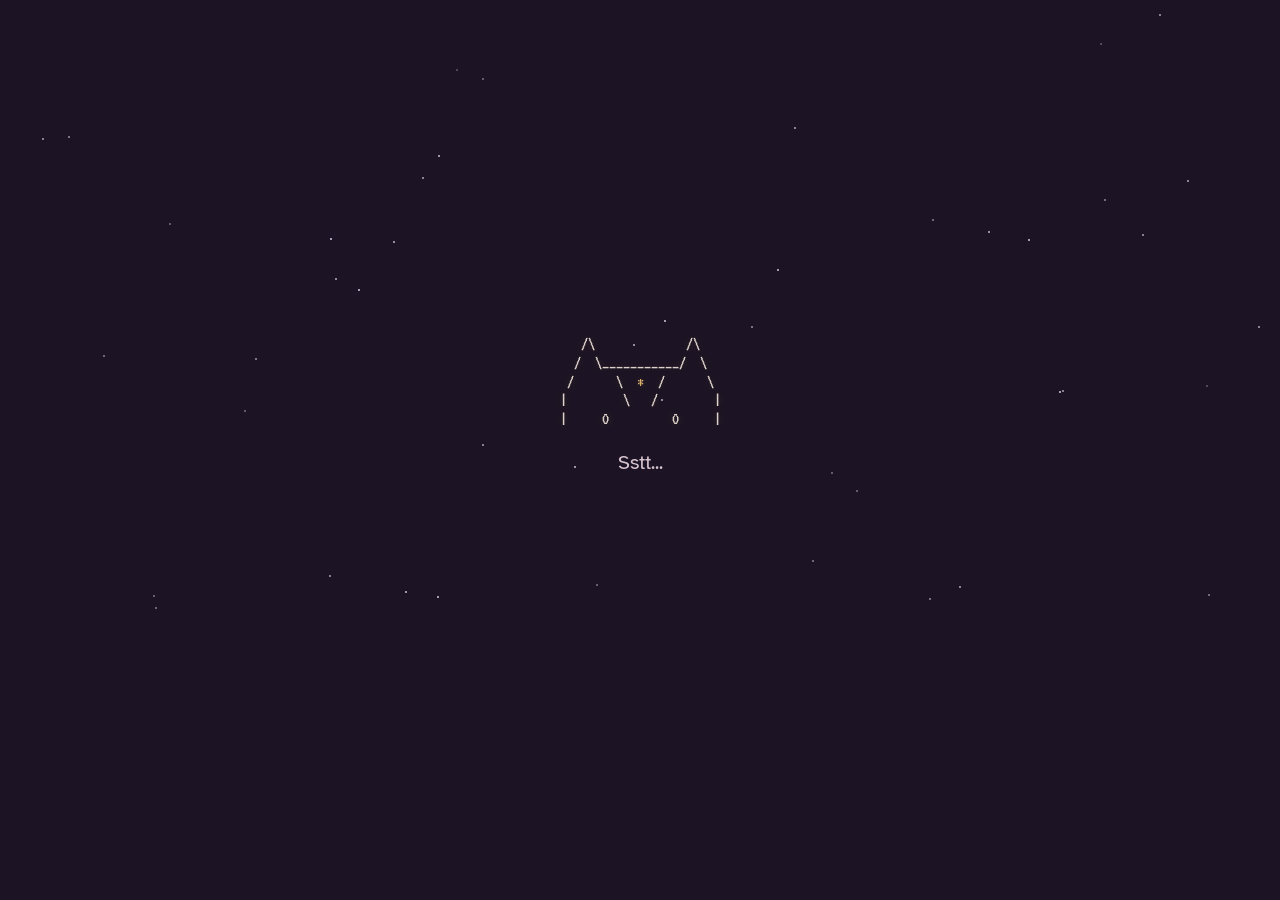
==== kejutan/index.html @ c1fb9028 "Panduan Pranala + kejutan ulang tahun" ====
<!doctype html>
<html lang="id">
<head>
<meta charset="utf-8">
<meta name="viewport" content="width=device-width, initial-scale=1">
<title>Untukmu</title>
<meta name="robots" content="noindex">
<meta name="theme-color" content="#1c1424">
<link rel="preconnect" href="https://fonts.googleapis.com">
<link rel="preconnect" href="https://fonts.gstatic.com" crossorigin>
<link rel="stylesheet" href="https://fonts.googleapis.com/css2?family=VT323&family=Patrick+Hand&family=Atkinson+Hyperlegible:wght@400;700&display=swap">
<link rel="stylesheet" href="kejutan.css">
</head>
<body class="gelap">
<canvas id="confetti" aria-hidden="true"></canvas>
<div class="stars" aria-hidden="true"></div>

<main id="panggung">
  <!-- 1. lampu dimatikan -->
  <section class="adegan aktif" id="a-gelap">
    <pre class="ascii kecil" id="ascii-intip" aria-hidden="true"></pre>
    <p class="bisik" id="t-gelap"></p>
    <button class="tombol" id="b-mulai" hidden>Ikut Pranala</button>
  </section>

  <!-- 2. lilin & harapan -->
  <section class="adegan" id="a-lilin" hidden>
    <pre class="ascii" id="ascii-lilin" aria-label="Pranala membawa kue ulang tahun dengan lilin menyala"></pre>
    <h1 class="judul">Selamat ulang tahun</h1>
    <p class="bisik" id="t-lilin"></p>
    <button class="tombol" id="b-tiup" hidden>Tiup lilinnya</button>
  </section>

  <!-- 3. pesta -->
  <section class="adegan" id="a-pesta" hidden>
    <pre class="ascii" id="ascii-pesta" aria-label="Pranala tersenyum senang"></pre>
    <h1 class="judul">Yay!</h1>
    <p class="bisik" id="t-pesta"></p>
    <button class="tombol" id="b-hadiah" hidden>Buka hadiahnya</button>
  </section>

  <!-- 4. kunci kenangan -->
  <section class="adegan" id="a-kunci" hidden>
    <form class="kartu kunci" id="f-kunci" autocomplete="off">
      <pre class="ascii kecil" aria-hidden="true">   .--.
  /    \
 _|____|_
|   ()   |
|   ||   |
'--------'</pre>
      <h2>Hadiah ini terkunci</h2>
      <p>Isinya foto-foto kenangan kalian. Kuncinya sandi rahasia yang cuma kalian berdua tahu.</p>
      <p class="petunjuk" id="petunjuk" hidden></p>
      <label for="sandi">Sandi</label>
      <input id="sandi" type="password" inputmode="text" autocomplete="off" required>
      <button class="tombol" type="submit" id="b-buka">Buka</button>
      <p class="pesan-salah" id="salah" role="alert"></p>
    </form>
  </section>

  <!-- 5. kenangan -->
  <section class="adegan" id="a-kenangan" hidden>
    <article class="surat" id="surat" aria-live="polite">
      <p class="untuk" id="untuk"></p>
      <div class="isi" id="isi-surat"></div>
      <p class="dari" id="dari"></p>
    </article>
    <div class="galeri" id="galeri"></div>
    <pre class="ascii" id="ascii-akhir" aria-label="Pranala dengan mata hati"></pre>
    <p class="penutup">Terima kasih sudah merawatku dan merawat kalian berdua.<br>Semoga tahun ini penuh hal-hal hangat.</p>
    <a class="kembali" href="../">Kembali ke panduan</a>
  </section>
</main>

<button class="suara" id="suara" type="button" aria-pressed="true" hidden>Musik: nyala</button>

<dialog id="lihat">
  <form method="dialog"><button class="tutup" aria-label="Tutup">×</button></form>
  <img id="lihat-img" alt="">
  <p id="lihat-ket"></p>
</dialog>

<script src="kejutan.js"></script>
</body>
</html>
---- kejutan/kejutan.css ----
/* Kejutan ulang tahun: kamar gelap diterangi lilin, lalu lampu menyala hangat */
:root {
  --malam: #1c1424;
  --malam-2: #2a1f36;
  --lilin: #ffcf7a;
  --mawar: #f07595;
  --krim: #fff3e8;
  --krim-redup: #d8c4cf;
  --hangat: #fde9ec;
  --tinta: #4a2a3e;
  --kertas: #fffaf2;
  --garis: #ead3d9;
}
* { box-sizing: border-box; }
[hidden] { display: none !important; }
html, body { margin: 0; min-height: 100%; }
body {
  font: 18px/1.6 "Atkinson Hyperlegible", "Segoe UI", system-ui, sans-serif;
  background: var(--malam); color: var(--krim);
  transition: background-color 1.6s ease, color 1.6s ease;
  overflow-x: hidden;
}
body.gelap::before {                                   /* cahaya lilin di tengah kegelapan */
  content: ""; position: fixed; inset: 0; pointer-events: none;
  background: radial-gradient(circle at 50% 42%, rgba(255, 190, 110, var(--glow, 0)) 0, transparent 46%);
  transition: opacity 1.2s;
}
body.terang { background: var(--hangat); color: var(--tinta); }
.stars { position: fixed; inset: 0; pointer-events: none; transition: opacity 1.6s; }
.stars i { position: absolute; width: 2px; height: 2px; background: #f3e6ff; border-radius: 50%; opacity: .7; }
body.terang .stars { opacity: 0; }
#confetti { position: fixed; inset: 0; width: 100%; height: 100%; pointer-events: none; z-index: 5; }

main { max-width: 760px; margin: 0 auto; padding: 40px 16px 72px; min-height: 100svh; display: grid; }
.adegan { align-self: center; text-align: center; animation: muncul .9s ease both; }
@keyframes muncul { from { opacity: 0; } to { opacity: 1; } }

.ascii {
  display: inline-block; text-align: left; margin: 0 auto 18px;
  font: 22px/1.05 "VT323", "Courier New", monospace; white-space: pre; color: var(--krim);
  text-shadow: 0 0 10px rgba(255, 207, 122, .25);
}
.ascii.kecil { font-size: 18px; opacity: .85; }
.ascii .api { color: var(--lilin); text-shadow: 0 0 12px rgba(255, 190, 90, .9); }
.ascii .pipi { color: var(--mawar); }
.ascii .bintang { color: var(--lilin); }
body.terang .ascii { color: var(--tinta); text-shadow: none; }
body.terang .ascii .pipi, body.terang .ascii .hati { color: #d94f73; }

.judul { font: 400 clamp(46px, 11vw, 76px)/1 "VT323", monospace; letter-spacing: 1px; margin: 4px 0 14px; color: var(--lilin); }
body.terang .judul { color: #d94f73; }
.bisik { font-size: 20px; min-height: 3.2em; margin: 0 auto 22px; max-width: 30ch; color: var(--krim-redup); }
body.terang .bisik { color: #7a5a6c; }

.tombol {
  font: 700 18px "Atkinson Hyperlegible", sans-serif; border: 0; border-radius: 999px; cursor: pointer;
  padding: 14px 28px; background: var(--lilin); color: #3a2418;
  box-shadow: 0 0 0 6px rgba(255, 207, 122, .16), 0 10px 24px -10px rgba(255, 190, 90, .8);
}
body.terang .tombol { background: #d94f73; color: #fff; box-shadow: 0 8px 20px -10px rgba(217, 79, 115, .9); }
.tombol:focus-visible, input:focus-visible, .kembali:focus-visible, .foto:focus-visible, .suara:focus-visible { outline: 3px solid #8cacee; outline-offset: 3px; }

.suara {
  position: fixed; right: 14px; bottom: 14px; z-index: 6; font: 15px "Atkinson Hyperlegible", sans-serif;
  border: 1px solid rgba(255, 255, 255, .25); background: rgba(0, 0, 0, .25); color: inherit; border-radius: 999px; padding: 8px 14px; cursor: pointer;
}
body.terang .suara { border-color: var(--garis); background: rgba(255, 255, 255, .6); }

/* kartu kunci */
.kartu { background: var(--kertas); color: var(--tinta); border-radius: 22px; padding: 26px 24px; max-width: 400px; margin: 0 auto; text-align: left;
  box-shadow: 0 20px 50px -24px rgba(74, 42, 62, .6); }
.kartu .ascii { color: var(--tinta); display: block; width: max-content; margin: 0 auto 8px; }
.kartu h2 { font: 400 34px/1.1 "VT323", monospace; margin: 0 0 8px; text-align: center; }
.kartu p { margin: 0 0 12px; font-size: 17px; }
.petunjuk { background: #fdf0f2; border-radius: 12px; padding: 10px 12px; }
.kartu label { display: block; font-weight: 700; margin: 6px 0 6px; }
.kartu input { width: 100%; font: 18px "Atkinson Hyperlegible", sans-serif; padding: 12px 14px; border-radius: 12px; border: 2px solid var(--garis); background: #fff; color: var(--tinta); }
.kartu .tombol { width: 100%; margin-top: 14px; }
.pesan-salah { color: #b3362a; min-height: 1.4em; margin: 10px 0 0 !important; text-align: center; }

/* surat */
.surat { background: var(--kertas); color: var(--tinta); border-radius: 6px; padding: 30px 28px 26px; margin: 0 auto 36px; max-width: 560px; text-align: left;
  font: 23px/34px "Patrick Hand", "Comic Sans MS", cursive;   /* tinggi baris = jarak garis kertas */
  background-image: repeating-linear-gradient(transparent 0 33px, #f2dfe4 33px 34px); background-position: 0 30px;
  box-shadow: 0 1px 0 var(--garis), 0 24px 50px -28px rgba(74, 42, 62, .55); transform: rotate(-.6deg); }
.surat .untuk { margin: 0; color: #d94f73; }
.surat .isi p { margin: 0 0 34px; }                            /* satu garis kosong antarparagraf */
.surat .isi p:last-child { margin-bottom: 0; }
.surat .dari { margin: 34px 0 0; text-align: right; color: #d94f73; }

/* galeri polaroid */
.galeri { display: grid; grid-template-columns: repeat(3, 1fr); gap: 26px 20px; margin: 0 auto 40px; }
.foto { background: #fff; border: 0; padding: 10px 10px 12px; cursor: zoom-in; text-align: center; color: var(--tinta);
  box-shadow: 0 14px 30px -16px rgba(74, 42, 62, .6); transform: rotate(var(--r, 0deg)); transition: transform .25s; font: inherit; }
.foto:hover { transform: rotate(0deg) scale(1.03); }
.foto img { display: block; width: 100%; aspect-ratio: 1 / 1; object-fit: cover; background: #f3e6ea; }
.foto .ket { display: block; font: 19px/1.25 "Patrick Hand", cursive; margin-top: 8px; }
.foto .tgl { display: block; font-size: 13px; color: #9b7a8a; margin-top: 2px; }
.penutup { font-size: 19px; color: #7a5a6c; margin: 0 0 22px; }
.kembali { color: #d94f73; }

dialog { border: 0; padding: 14px; border-radius: 8px; max-width: min(92vw, 720px); background: #fff; color: var(--tinta); }
dialog::backdrop { background: rgba(28, 20, 36, .8); }
dialog img { display: block; max-width: 100%; max-height: 74vh; margin: 0 auto; }
dialog p { font: 22px "Patrick Hand", cursive; text-align: center; margin: 10px 0 0; }
.tutup { position: absolute; right: 8px; top: 4px; border: 0; background: none; font-size: 30px; cursor: pointer; color: var(--tinta); }

@media (max-width: 620px) {
  .ascii { font-size: 17px; }
  .ascii.kecil { font-size: 15px; }
  .galeri { grid-template-columns: repeat(2, 1fr); gap: 18px 14px; }
  .surat { font-size: 21px; padding: 24px 20px 22px; }
}
@media (prefers-reduced-motion: reduce) {
  .adegan { animation: none; }
  body, .stars { transition: none; }
  .foto { transition: none; }
}
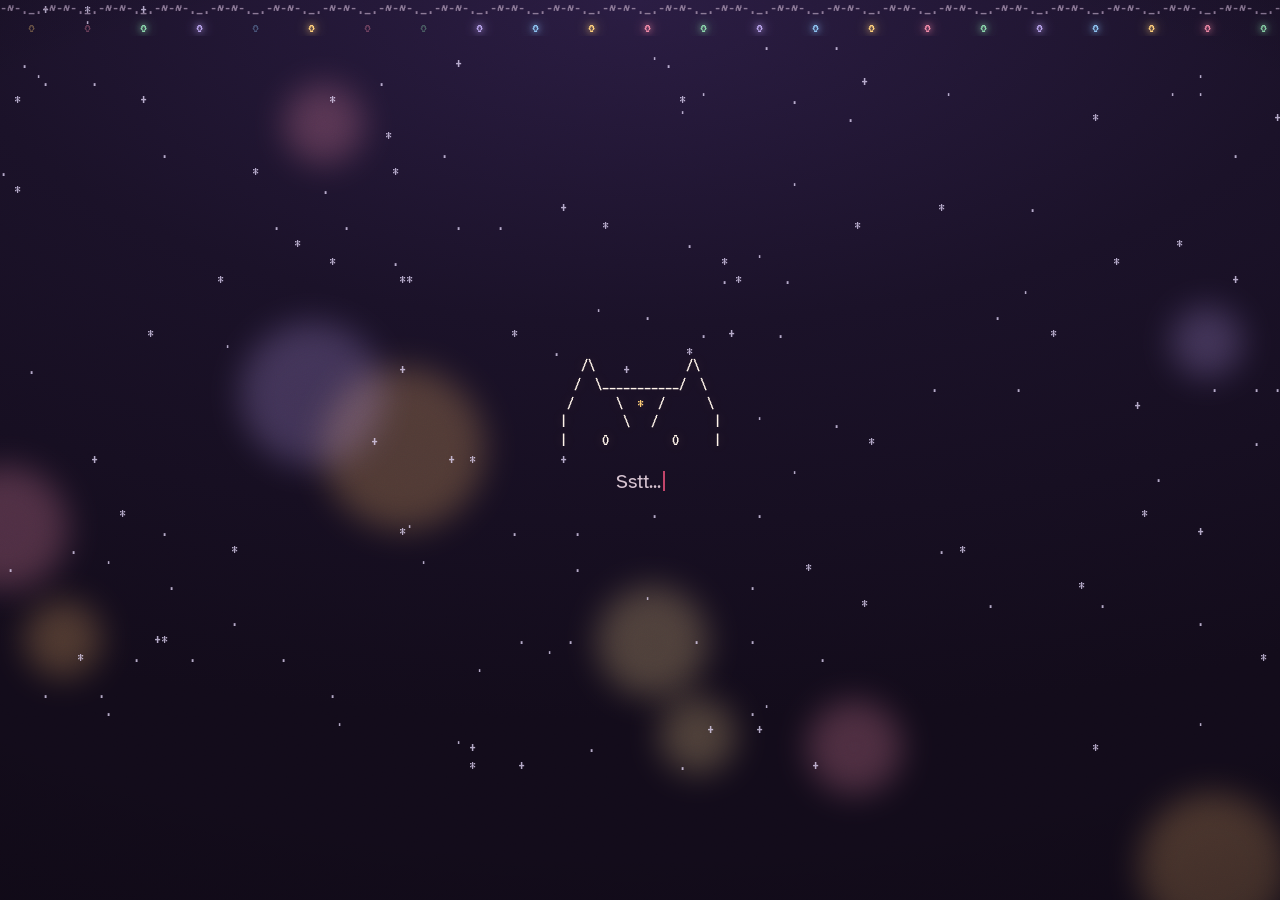
==== commit d0bce317: "Kejutan: latar berlapis ASCII, amplop, surat diketik, foto satu per satu, lagu Glue Song" ====
--- a/kejutan/index.html
+++ b/kejutan/index.html
@@ -5,22 +5,33 @@
 <meta name="viewport" content="width=device-width, initial-scale=1">
 <title>Untukmu</title>
 <meta name="robots" content="noindex">
-<meta name="theme-color" content="#1c1424">
+<meta name="theme-color" content="#120b1a">
 <link rel="preconnect" href="https://fonts.googleapis.com">
 <link rel="preconnect" href="https://fonts.gstatic.com" crossorigin>
 <link rel="stylesheet" href="https://fonts.googleapis.com/css2?family=VT323&family=Patrick+Hand&family=Atkinson+Hyperlegible:wght@400;700&display=swap">
 <link rel="stylesheet" href="kejutan.css">
 </head>
-<body class="gelap">
+<body>
+<div class="latar" aria-hidden="true">
+  <div class="langit malam-l"></div>
+  <div class="langit senja-l"></div>
+  <div class="bokeh" id="bokeh"></div>
+  <pre class="bintang" id="bintang"></pre>
+  <div class="cahaya-lilin"></div>
+  <pre class="untaian" id="untaian"></pre>
+  <pre class="bendera" id="bendera"></pre>
+  <div class="vinyet"></div>
+  <div class="butir"></div>
+</div>
 <canvas id="confetti" aria-hidden="true"></canvas>
-<div class="stars" aria-hidden="true"></div>
+<div class="hati-terbang" id="hati-terbang" aria-hidden="true"></div>
 
 <main id="panggung">
   <!-- 1. lampu dimatikan -->
-  <section class="adegan aktif" id="a-gelap">
+  <section class="adegan" id="a-gelap">
     <pre class="ascii kecil" id="ascii-intip" aria-hidden="true"></pre>
     <p class="bisik" id="t-gelap"></p>
-    <button class="tombol" id="b-mulai" hidden>Ikut Pranala</button>
+    <button class="tombol" id="b-mulai" hidden>ikut Pranala</button>
   </section>
 
   <!-- 2. lilin & harapan -->
@@ -28,51 +39,114 @@
     <pre class="ascii" id="ascii-lilin" aria-label="Pranala membawa kue ulang tahun dengan lilin menyala"></pre>
     <h1 class="judul">Selamat ulang tahun</h1>
     <p class="bisik" id="t-lilin"></p>
-    <button class="tombol" id="b-tiup" hidden>Tiup lilinnya</button>
+    <button class="tombol" id="b-tiup" hidden>tiup lilinnya</button>
   </section>
 
   <!-- 3. pesta -->
   <section class="adegan" id="a-pesta" hidden>
-    <pre class="ascii" id="ascii-pesta" aria-label="Pranala tersenyum senang"></pre>
+    <pre class="ascii" id="ascii-pesta" aria-label="Pranala melompat senang"></pre>
     <h1 class="judul">Yay!</h1>
     <p class="bisik" id="t-pesta"></p>
-    <button class="tombol" id="b-hadiah" hidden>Buka hadiahnya</button>
+    <button class="tombol" id="b-hadiah" hidden>buka hadiahnya</button>
   </section>
 
   <!-- 4. kunci kenangan -->
   <section class="adegan" id="a-kunci" hidden>
-    <form class="kartu kunci" id="f-kunci" autocomplete="off">
-      <pre class="ascii kecil" aria-hidden="true">   .--.
-  /    \
- _|____|_
-|   ()   |
-|   ||   |
-'--------'</pre>
-      <h2>Hadiah ini terkunci</h2>
-      <p>Isinya foto-foto kenangan kalian. Kuncinya sandi rahasia yang cuma kalian berdua tahu.</p>
-      <p class="petunjuk" id="petunjuk" hidden></p>
-      <label for="sandi">Sandi</label>
-      <input id="sandi" type="password" inputmode="text" autocomplete="off" required>
-      <button class="tombol" type="submit" id="b-buka">Buka</button>
-      <p class="pesan-salah" id="salah" role="alert"></p>
-    </form>
+    <div class="kunci-wrap">
+      <pre class="ascii kecil" id="ascii-ngintip" aria-hidden="true"></pre>
+      <form class="kartu kertas" id="f-kunci" autocomplete="off">
+        <span class="selotip kiri"></span><span class="selotip kanan"></span>
+        <h2>Hadiah ini terkunci</h2>
+        <p>Isinya surat dan foto-foto kenangan kalian. Kuncinya sandi rahasia yang cuma kalian berdua tahu.</p>
+        <p class="petunjuk" id="petunjuk" hidden></p>
+        <label for="sandi">Sandi</label>
+        <input id="sandi" type="password" autocomplete="off" required>
+        <button class="tombol" type="submit" id="b-buka">buka</button>
+        <p class="pesan-salah" id="salah" role="alert"></p>
+      </form>
+    </div>
   </section>
 
-  <!-- 5. kenangan -->
-  <section class="adegan" id="a-kenangan" hidden>
-    <article class="surat" id="surat" aria-live="polite">
+  <!-- 5. amplop -->
+  <section class="adegan" id="a-amplop" hidden>
+    <h2 class="judul-kecil">ada surat untukmu</h2>
+    <button class="amplop" id="amplop" type="button" aria-label="Buka amplop">
+      <span class="belakang"></span>
+      <span class="dalam"></span>
+      <span class="depan"></span>
+      <span class="tutup"></span>
+      <span class="segel">♥</span>
+      <span class="alamat" id="alamat"></span>
+      <span class="cap">~~~~~~
+~~~~~~
+~~~~~~</span>
+      <span class="perangko"><pre> /\_/\
+(O w O)
+ 15.12 </pre></span>
+    </button>
+    <p class="ketuk" id="ketuk">ketuk amplopnya</p>
+  </section>
+
+  <!-- 6. surat -->
+  <section class="adegan" id="a-surat" hidden>
+    <article class="surat kertas" aria-live="polite">
+      <span class="selotip kiri"></span>
+      <pre class="coretan atas" aria-hidden="true">&lt;3  *</pre>
       <p class="untuk" id="untuk"></p>
       <div class="isi" id="isi-surat"></div>
       <p class="dari" id="dari"></p>
+      <pre class="coretan bawah" aria-hidden="true"> /\_/\
+( ^w^ )</pre>
     </article>
+    <p class="lanjut" id="lanjut" hidden></p>
+    <button class="ascii-btn" id="b-ke-akhir" type="button" hidden>[ kembali ]</button>
+  </section>
+
+  <!-- 7. foto satu per satu -->
+  <section class="adegan" id="a-foto" hidden>
+    <p class="kepala-foto">kenangan kita</p>
+    <p class="progres" id="progres" aria-live="polite"></p>
+    <div class="tumpukan" id="tumpukan">
+      <figure class="polaroid hiasan" style="--r:-7deg" aria-hidden="true"></figure>
+      <figure class="polaroid hiasan" style="--r:5deg" aria-hidden="true"></figure>
+    </div>
+    <div class="kontrol">
+      <button class="ascii-btn" id="b-mundur" type="button" aria-label="Foto sebelumnya">[&lt;]</button>
+      <button class="ascii-btn" id="b-jeda" type="button" aria-label="Jeda">[ || ]</button>
+      <button class="ascii-btn" id="b-maju" type="button" aria-label="Foto berikutnya">[&gt;]</button>
+    </div>
+  </section>
+
+  <!-- 8. akhir -->
+  <section class="adegan" id="a-akhir" hidden>
+    <h2 class="judul-kecil">semua kenangan kita</h2>
     <div class="galeri" id="galeri"></div>
     <pre class="ascii" id="ascii-akhir" aria-label="Pranala dengan mata hati"></pre>
-    <p class="penutup">Terima kasih sudah merawatku dan merawat kalian berdua.<br>Semoga tahun ini penuh hal-hal hangat.</p>
+    <p class="penutup">Terima kasih sudah merawatku dan merawat kalian berdua. Semoga tahun ini penuh hal-hal hangat.</p>
+    <div class="aksi">
+      <button class="ascii-btn" id="b-ulang" type="button">[ putar foto lagi ]</button>
+      <button class="ascii-btn" id="b-surat" type="button">[ baca surat lagi ]</button>
+    </div>
     <a class="kembali" href="../">Kembali ke panduan</a>
   </section>
 </main>
 
-<button class="suara" id="suara" type="button" aria-pressed="true" hidden>Musik: nyala</button>
+<!-- TV Pranala: lagu diputar dari YouTube resmi (beabadoobee - Glue Song) -->
+<aside class="tv" id="tv" hidden aria-label="Pemutar lagu">
+  <pre class="antena" aria-hidden="true">\     /
+ \   /
+  \_/</pre>
+  <div class="tv-badan">
+    <div class="tv-layar"><div id="yt"></div></div>
+    <div class="tv-info">
+      <span>Glue Song<small>beabadoobee</small></span>
+      <span class="kenop" aria-hidden="true"><i id="lampu-tv"></i><i></i></span>
+    </div>
+  </div>
+  <p class="tv-petunjuk" id="tv-petunjuk" hidden>tekan ▶ di TV untuk memutar lagunya</p>
+</aside>
+
+<button class="suara" id="suara" type="button" aria-pressed="true" hidden>musik: nyala</button>
 
 <dialog id="lihat">
   <form method="dialog"><button class="tutup" aria-label="Tutup">×</button></form>
--- a/kejutan/kejutan.css
+++ b/kejutan/kejutan.css
@@ -1,118 +1,237 @@
-/* Kejutan ulang tahun: kamar gelap diterangi lilin, lalu lampu menyala hangat */
+/* Kejutan ulang tahun Pranala
+   Malam yang diterangi lilin & lampu tumbler ASCII, lalu senja keemasan yang hangat.
+   Tiga huruf: VT323 (ASCII & label), Patrick Hand (tulisan tangan), Atkinson Hyperlegible (teks biasa). */
 :root {
-  --malam: #1c1424;
-  --malam-2: #2a1f36;
-  --lilin: #ffcf7a;
-  --mawar: #f07595;
-  --krim: #fff3e8;
-  --krim-redup: #d8c4cf;
-  --hangat: #fde9ec;
+  --malam1: #120b1a;
+  --malam2: #2a1c42;
+  --senja1: #ffdcc8;
+  --senja2: #fbe5e6;
+  --senja3: #f2d6e6;
+  --emas: #ffcf7a;
+  --mawar: #e8658a;
+  --mawar-tua: #c2456b;
+  --lavender: #b9a3ee;
+  --mint: #8ad6aa;
+  --krim: #fff4ea;
+  --krim-redup: #d6c3d0;
   --tinta: #4a2a3e;
+  --tinta-lembut: #7a5a6c;
   --kertas: #fffaf2;
-  --garis: #ead3d9;
+  --garis: #efd8dd;
+  --vt: "VT323", "Courier New", monospace;
+  --tangan: "Patrick Hand", "Comic Sans MS", cursive;
 }
 * { box-sizing: border-box; }
 [hidden] { display: none !important; }
 html, body { margin: 0; min-height: 100%; }
 body {
   font: 18px/1.6 "Atkinson Hyperlegible", "Segoe UI", system-ui, sans-serif;
-  background: var(--malam); color: var(--krim);
-  transition: background-color 1.6s ease, color 1.6s ease;
-  overflow-x: hidden;
-}
-body.gelap::before {                                   /* cahaya lilin di tengah kegelapan */
-  content: ""; position: fixed; inset: 0; pointer-events: none;
-  background: radial-gradient(circle at 50% 42%, rgba(255, 190, 110, var(--glow, 0)) 0, transparent 46%);
-  transition: opacity 1.2s;
-}
-body.terang { background: var(--hangat); color: var(--tinta); }
-.stars { position: fixed; inset: 0; pointer-events: none; transition: opacity 1.6s; }
-.stars i { position: absolute; width: 2px; height: 2px; background: #f3e6ff; border-radius: 50%; opacity: .7; }
-body.terang .stars { opacity: 0; }
-#confetti { position: fixed; inset: 0; width: 100%; height: 100%; pointer-events: none; z-index: 5; }
-
-main { max-width: 760px; margin: 0 auto; padding: 40px 16px 72px; min-height: 100svh; display: grid; }
+  color: var(--krim); background: var(--malam1); overflow-x: hidden;
+  transition: color 1.6s ease;
+}
+body.terang { color: var(--tinta); }
+
+/* ---------- latar berlapis ---------- */
+.latar { position: fixed; inset: 0; pointer-events: none; z-index: 0; overflow: hidden; }
+.langit { position: absolute; inset: 0; transition: opacity 1.8s ease; }
+.langit.malam-l { background: radial-gradient(120% 80% at 50% 0%, var(--malam2) 0%, #1a1128 45%, var(--malam1) 100%); }
+.langit.senja-l {
+  opacity: 0;
+  background:
+    radial-gradient(60% 40% at 18% 20%, rgba(255, 214, 150, .55), transparent 70%),
+    radial-gradient(50% 40% at 85% 75%, rgba(255, 170, 190, .45), transparent 70%),
+    linear-gradient(180deg, var(--senja1) 0%, var(--senja2) 48%, var(--senja3) 100%);
+}
+body.terang .langit.senja-l { opacity: 1; }
+.cahaya-lilin { position: absolute; inset: 0; opacity: var(--glow, 0);
+  background: radial-gradient(circle at 50% 44%, rgba(255, 186, 100, .55) 0, rgba(255, 150, 90, .18) 22%, transparent 48%); }
+.bintang, .untaian, .bendera { position: absolute; left: 0; right: 0; margin: 0; font: 18px/18px var(--vt); white-space: pre; overflow: hidden; }
+.bintang { top: 0; color: #e9ddff; opacity: .75; transition: opacity 1.8s; }
+body.terang .bintang { opacity: .18; color: #fff; }
+.untaian { top: 0; color: #8b7896; }
+body.terang .untaian { color: #c9a9b5; }
+.untaian .bola { color: var(--c); text-shadow: 0 0 6px var(--c), 0 0 14px var(--c); transition: opacity .6s; }
+.untaian .bola.redup { opacity: .35; text-shadow: none; }
+body.terang .untaian .bola { text-shadow: 0 0 4px var(--c); }
+.bendera { top: 34px; opacity: 0; transform: translateY(-14px); transition: opacity 1s .4s, transform 1s .4s; }
+body.terang .bendera { opacity: 1; transform: none; }
+.bendera span { color: var(--c); }
+.bokeh i { position: absolute; border-radius: 50%; filter: blur(16px); opacity: .28; background: var(--c);
+  animation: melayang var(--d) ease-in-out infinite alternate; }
+body.terang .bokeh i { opacity: .38; }
+@keyframes melayang { to { transform: translate(var(--x), var(--y)); } }
+.vinyet { position: absolute; inset: 0; background: radial-gradient(130% 90% at 50% 45%, transparent 55%, rgba(8, 4, 12, .55)); transition: opacity 1.8s; }
+body.terang .vinyet { opacity: .25; }
+.butir { position: absolute; inset: -50%; opacity: .07; mix-blend-mode: overlay;
+  background-image: url("data:image/svg+xml,%3Csvg xmlns='http://www.w3.org/2000/svg' width='160' height='160'%3E%3Cfilter id='n'%3E%3CfeTurbulence type='fractalNoise' baseFrequency='.9' numOctaves='3' stitchTiles='stitch'/%3E%3C/filter%3E%3Crect width='100%25' height='100%25' filter='url(%23n)'/%3E%3C/svg%3E"); }
+
+#confetti { position: fixed; inset: 0; width: 100%; height: 100%; pointer-events: none; z-index: 7; }
+.hati-terbang { position: fixed; inset: 0; pointer-events: none; z-index: 1; overflow: hidden; }
+.hati-terbang span { position: absolute; bottom: -30px; font: 22px var(--vt); color: var(--c); opacity: 0; animation: naik var(--d) ease-in forwards; }
+@keyframes naik { 10% { opacity: .85; } 100% { transform: translate(var(--x), -105vh) rotate(var(--r)); opacity: 0; } }
+
+/* ---------- panggung ---------- */
+main { position: relative; z-index: 2; max-width: 760px; margin: 0 auto; padding: 64px 16px 56px; min-height: 100svh; display: grid; }
+body.berlagu main { min-height: auto; }
 .adegan { align-self: center; text-align: center; animation: muncul .9s ease both; }
-@keyframes muncul { from { opacity: 0; } to { opacity: 1; } }
-
-.ascii {
-  display: inline-block; text-align: left; margin: 0 auto 18px;
-  font: 22px/1.05 "VT323", "Courier New", monospace; white-space: pre; color: var(--krim);
-  text-shadow: 0 0 10px rgba(255, 207, 122, .25);
-}
-.ascii.kecil { font-size: 18px; opacity: .85; }
-.ascii .api { color: var(--lilin); text-shadow: 0 0 12px rgba(255, 190, 90, .9); }
-.ascii .pipi { color: var(--mawar); }
-.ascii .bintang { color: var(--lilin); }
-body.terang .ascii { color: var(--tinta); text-shadow: none; }
-body.terang .ascii .pipi, body.terang .ascii .hati { color: #d94f73; }
-
-.judul { font: 400 clamp(46px, 11vw, 76px)/1 "VT323", monospace; letter-spacing: 1px; margin: 4px 0 14px; color: var(--lilin); }
-body.terang .judul { color: #d94f73; }
+@keyframes muncul { from { opacity: 0; transform: translateY(8px); } to { opacity: 1; transform: none; } }
+
+.ascii { display: inline-block; text-align: left; margin: 0 auto 16px; font: 22px/1.05 var(--vt); white-space: pre; color: var(--krim);
+  text-shadow: 0 0 12px rgba(255, 207, 122, .22); }
+.ascii.kecil { font-size: 18px; }
+.ascii .api { color: var(--emas); text-shadow: 0 0 10px rgba(255, 190, 90, .95), 0 0 22px rgba(255, 150, 60, .6); }
+.ascii .pipi, .ascii .hati { color: var(--mawar); }
+.ascii .bintang-k { color: var(--emas); }
+.ascii .angin { color: #cfe7ff; }
+.ascii .not { color: var(--lavender); }
+body.terang .ascii { color: var(--tinta); text-shadow: 0 1px 0 rgba(255, 255, 255, .6); }
+body.terang .ascii .pipi, body.terang .ascii .hati { color: var(--mawar-tua); }
+body.terang .ascii .bintang-k { color: #e0a23a; }
+
+.judul { font: 400 clamp(48px, 11vw, 78px)/1 var(--vt); letter-spacing: 1px; margin: 4px 0 12px; color: var(--emas);
+  text-shadow: 0 0 18px rgba(255, 190, 90, .45); }
+body.terang .judul { color: var(--mawar-tua); text-shadow: 0 2px 0 rgba(255, 255, 255, .7); }
 .bisik { font-size: 20px; min-height: 3.2em; margin: 0 auto 22px; max-width: 30ch; color: var(--krim-redup); }
-body.terang .bisik { color: #7a5a6c; }
-
-.tombol {
-  font: 700 18px "Atkinson Hyperlegible", sans-serif; border: 0; border-radius: 999px; cursor: pointer;
-  padding: 14px 28px; background: var(--lilin); color: #3a2418;
-  box-shadow: 0 0 0 6px rgba(255, 207, 122, .16), 0 10px 24px -10px rgba(255, 190, 90, .8);
-}
-body.terang .tombol { background: #d94f73; color: #fff; box-shadow: 0 8px 20px -10px rgba(217, 79, 115, .9); }
-.tombol:focus-visible, input:focus-visible, .kembali:focus-visible, .foto:focus-visible, .suara:focus-visible { outline: 3px solid #8cacee; outline-offset: 3px; }
-
-.suara {
-  position: fixed; right: 14px; bottom: 14px; z-index: 6; font: 15px "Atkinson Hyperlegible", sans-serif;
-  border: 1px solid rgba(255, 255, 255, .25); background: rgba(0, 0, 0, .25); color: inherit; border-radius: 999px; padding: 8px 14px; cursor: pointer;
-}
-body.terang .suara { border-color: var(--garis); background: rgba(255, 255, 255, .6); }
-
-/* kartu kunci */
-.kartu { background: var(--kertas); color: var(--tinta); border-radius: 22px; padding: 26px 24px; max-width: 400px; margin: 0 auto; text-align: left;
-  box-shadow: 0 20px 50px -24px rgba(74, 42, 62, .6); }
-.kartu .ascii { color: var(--tinta); display: block; width: max-content; margin: 0 auto 8px; }
-.kartu h2 { font: 400 34px/1.1 "VT323", monospace; margin: 0 0 8px; text-align: center; }
+body.terang .bisik { color: var(--tinta-lembut); }
+
+.tombol { font: 400 24px var(--vt); letter-spacing: .5px; border: 0; border-radius: 999px; cursor: pointer; padding: 10px 26px;
+  background: var(--emas); color: #3a2418; box-shadow: 0 0 0 6px rgba(255, 207, 122, .16), 0 10px 24px -10px rgba(255, 190, 90, .8); }
+body.terang .tombol { background: var(--mawar-tua); color: #fff; box-shadow: 0 0 0 6px rgba(194, 69, 107, .12), 0 10px 22px -10px rgba(194, 69, 107, .9); }
+.ascii-btn { font: 400 24px var(--vt); background: none; border: 0; color: inherit; cursor: pointer; padding: 4px 8px; }
+.ascii-btn:hover { color: var(--mawar-tua); }
+:focus-visible { outline: 3px solid #8cacee; outline-offset: 3px; border-radius: 6px; }
+
+.suara { position: fixed; right: 14px; bottom: 14px; z-index: 8; font: 18px var(--vt); border: 1px solid rgba(255, 255, 255, .25);
+  background: rgba(0, 0, 0, .25); color: inherit; border-radius: 999px; padding: 6px 14px; cursor: pointer; }
+
+/* ---------- kertas: kartu kunci & surat ---------- */
+.kertas {
+  background-color: var(--kertas); color: var(--tinta); position: relative;
+  background-image: radial-gradient(rgba(180, 140, 120, .06) 1px, transparent 1px);
+  background-size: 6px 6px;
+  box-shadow: 0 1px 0 var(--garis), 0 26px 50px -26px rgba(60, 30, 50, .65);
+}
+.selotip { position: absolute; width: 96px; height: 26px; background: rgba(255, 196, 214, .78); top: -12px;
+  box-shadow: 0 1px 2px rgba(0, 0, 0, .08); }
+.selotip.kiri { left: 18px; transform: rotate(-6deg); }
+.selotip.kanan { right: 18px; transform: rotate(5deg); background: rgba(190, 226, 210, .8); }
+
+.kunci-wrap { max-width: 400px; margin: 0 auto; }
+.kunci-wrap .ascii { margin-bottom: -6px; position: relative; z-index: 1; }
+.kartu { border-radius: 18px; padding: 30px 24px 24px; text-align: left; }
+.kartu h2 { font: 400 34px/1.1 var(--vt); margin: 0 0 8px; text-align: center; }
 .kartu p { margin: 0 0 12px; font-size: 17px; }
-.petunjuk { background: #fdf0f2; border-radius: 12px; padding: 10px 12px; }
+.petunjuk { background: #fdeef1; border-radius: 12px; padding: 10px 12px; font-family: var(--tangan); font-size: 19px !important; }
 .kartu label { display: block; font-weight: 700; margin: 6px 0 6px; }
 .kartu input { width: 100%; font: 18px "Atkinson Hyperlegible", sans-serif; padding: 12px 14px; border-radius: 12px; border: 2px solid var(--garis); background: #fff; color: var(--tinta); }
 .kartu .tombol { width: 100%; margin-top: 14px; }
 .pesan-salah { color: #b3362a; min-height: 1.4em; margin: 10px 0 0 !important; text-align: center; }
 
-/* surat */
-.surat { background: var(--kertas); color: var(--tinta); border-radius: 6px; padding: 30px 28px 26px; margin: 0 auto 36px; max-width: 560px; text-align: left;
-  font: 23px/34px "Patrick Hand", "Comic Sans MS", cursive;   /* tinggi baris = jarak garis kertas */
-  background-image: repeating-linear-gradient(transparent 0 33px, #f2dfe4 33px 34px); background-position: 0 30px;
-  box-shadow: 0 1px 0 var(--garis), 0 24px 50px -28px rgba(74, 42, 62, .55); transform: rotate(-.6deg); }
-.surat .untuk { margin: 0; color: #d94f73; }
-.surat .isi p { margin: 0 0 34px; }                            /* satu garis kosong antarparagraf */
+/* ---------- amplop ---------- */
+.amplop { position: relative; width: min(84vw, 360px); aspect-ratio: 1.5; margin: 18px auto 20px; perspective: 900px; cursor: pointer; border: 0; padding: 0; background: none; display: block; }
+.amplop:focus-visible { outline-offset: 8px; }
+.amplop .belakang { position: absolute; inset: 0; border-radius: 8px; background: linear-gradient(160deg, #f2b8c8, #e9a2b6); box-shadow: 0 26px 46px -24px rgba(60, 30, 50, .7); }
+.amplop .dalam { position: absolute; left: 7%; right: 7%; top: 7%; height: 86%; border-radius: 4px; z-index: 1;
+  background: var(--kertas) repeating-linear-gradient(transparent 0 15px, #f1dfe3 15px 16px);
+  transition: transform 1.1s cubic-bezier(.2, .8, .2, 1) .75s; }
+.amplop .depan { position: absolute; inset: 0; z-index: 2; border-radius: 8px;
+  background: linear-gradient(170deg, #fbd5df, #f6c3d1);
+  clip-path: polygon(0 0, 50% 54%, 100% 0, 100% 100%, 0 100%); }
+.amplop .tutup { position: absolute; left: 0; right: 0; top: 0; height: 60%; z-index: 3; transform-origin: 50% 0;
+  background: linear-gradient(180deg, #f5c6d3, #eeaec1); clip-path: polygon(0 0, 100% 0, 50% 100%);
+  transition: transform .8s cubic-bezier(.4, 0, .2, 1), z-index 0s .4s; }
+.amplop .segel { position: absolute; left: 50%; top: 60%; z-index: 4; width: 46px; height: 46px; margin: -23px 0 0 -23px; border-radius: 50%;
+  background: radial-gradient(circle at 35% 30%, #e06688, #a92f55); box-shadow: 0 3px 6px rgba(80, 20, 40, .4), inset 0 0 0 4px rgba(255, 255, 255, .12);
+  color: #ffe3ea; font: 26px/46px var(--vt); text-align: center; transition: transform .5s, opacity .5s; }
+.amplop .alamat { position: absolute; left: 9%; bottom: 13%; z-index: 4; font: 24px var(--tangan); color: var(--tinta); transform: rotate(-3deg); }
+.amplop .cap { position: absolute; right: 27%; bottom: 14%; z-index: 4; font: 15px/1 var(--vt); color: rgba(120, 60, 90, .55); white-space: pre; text-align: left; transform: rotate(-8deg); }
+.amplop .perangko { position: absolute; right: 7%; bottom: 10%; z-index: 4; padding: 6px 7px; background: #fffaf2; transform: rotate(4deg);
+  -webkit-mask: radial-gradient(circle 3px at 3px 3px, transparent 98%, #000) -3px -3px / 8px 8px;
+  mask: radial-gradient(circle 3px at 3px 3px, transparent 98%, #000) -3px -3px / 8px 8px; }
+.amplop .perangko pre { margin: 0; padding: 3px 4px; background: #c7dcf7; color: #3a4f7a; font: 12px/1 var(--vt); }
+.amplop.buka .tutup { transform: rotateX(180deg); z-index: 0; }
+.amplop.buka .segel { transform: scale(.4) translateY(-40px); opacity: 0; }
+.amplop.buka .dalam { transform: translateY(-58%); }
+.ketuk { font: 20px var(--vt); color: var(--tinta-lembut); animation: denyut 1.8s ease-in-out infinite; }
+@keyframes denyut { 50% { opacity: .45; } }
+
+/* ---------- surat ---------- */
+.surat { border-radius: 4px; padding: 34px 30px 28px; margin: 0 auto; max-width: 560px; text-align: left; transform: rotate(-.6deg);
+  font: 23px/34px var(--tangan);
+  background-image: radial-gradient(rgba(180, 140, 120, .06) 1px, transparent 1px), repeating-linear-gradient(transparent 0 33px, #f2dfe4 33px 34px);
+  background-size: 6px 6px, auto; background-position: 0 0, 0 34px; }
+.surat .untuk { margin: 0; color: var(--mawar-tua); }
+.surat .isi p { margin: 0 0 34px; }
 .surat .isi p:last-child { margin-bottom: 0; }
-.surat .dari { margin: 34px 0 0; text-align: right; color: #d94f73; }
-
-/* galeri polaroid */
-.galeri { display: grid; grid-template-columns: repeat(3, 1fr); gap: 26px 20px; margin: 0 auto 40px; }
-.foto { background: #fff; border: 0; padding: 10px 10px 12px; cursor: zoom-in; text-align: center; color: var(--tinta);
-  box-shadow: 0 14px 30px -16px rgba(74, 42, 62, .6); transform: rotate(var(--r, 0deg)); transition: transform .25s; font: inherit; }
-.foto:hover { transform: rotate(0deg) scale(1.03); }
-.foto img { display: block; width: 100%; aspect-ratio: 1 / 1; object-fit: cover; background: #f3e6ea; }
-.foto .ket { display: block; font: 19px/1.25 "Patrick Hand", cursive; margin-top: 8px; }
-.foto .tgl { display: block; font-size: 13px; color: #9b7a8a; margin-top: 2px; }
-.penutup { font-size: 19px; color: #7a5a6c; margin: 0 0 22px; }
-.kembali { color: #d94f73; }
-
-dialog { border: 0; padding: 14px; border-radius: 8px; max-width: min(92vw, 720px); background: #fff; color: var(--tinta); }
+.surat .dari { margin: 34px 0 0; text-align: right; color: var(--mawar-tua); min-height: 34px; }
+.surat .coretan { position: absolute; margin: 0; font: 15px/1 var(--vt); color: var(--mawar); white-space: pre; }
+.surat .coretan.atas { right: 16px; top: 12px; transform: rotate(8deg); }
+.surat .coretan.bawah { left: 14px; bottom: 10px; color: #8ea7e6; }
+.kursor { display: inline-block; width: 2px; height: 1em; background: var(--mawar-tua); margin-left: 2px; vertical-align: -3px; animation: kedip 1s steps(1) infinite; }
+@keyframes kedip { 50% { opacity: 0; } }
+.lanjut { font: 22px var(--vt); margin: 22px 0 0; color: var(--tinta-lembut); }
+
+/* ---------- pertunjukan foto ---------- */
+.kepala-foto { font: 24px var(--vt); margin: 0 0 4px; color: var(--mawar-tua); }
+.progres { font: 20px var(--vt); margin: 0 0 10px; color: var(--tinta-lembut); white-space: pre; }
+.tumpukan { position: relative; height: min(66vh, 560px); margin: 0 auto; max-width: 520px; }
+.polaroid { position: absolute; left: 50%; top: 50%; background: #fff; padding: 12px 12px 14px; margin: 0;
+  transform: translate(-50%, -50%) rotate(var(--r, 0deg));
+  box-shadow: 0 2px 0 rgba(0, 0, 0, .03), 0 22px 40px -18px rgba(60, 30, 50, .6); }
+.polaroid img { display: block; max-width: min(74vw, 400px); max-height: min(50vh, 420px); width: auto; height: auto; background: #f4e9ec; }
+.polaroid figcaption { font: 22px/1.25 var(--tangan); color: var(--tinta); text-align: center; margin-top: 10px; min-height: 28px; max-width: min(74vw, 400px); }
+.polaroid .tgl { display: block; font: 14px "Atkinson Hyperlegible", sans-serif; color: #9b7a8a; min-height: 18px; }
+.polaroid .selotip { left: 50%; margin-left: -48px; top: -13px; transform: rotate(-3deg); }
+.polaroid.hiasan { width: 260px; height: 300px; opacity: .55; }
+.polaroid.masuk { animation: fotoMasuk .9s cubic-bezier(.2, .8, .2, 1) both; }
+.polaroid.keluar { animation: fotoKeluar .8s ease-in both; }
+@keyframes fotoMasuk { from { opacity: 0; transform: translate(-50%, -44%) rotate(calc(var(--r) + 6deg)) scale(.94); } }
+@keyframes fotoKeluar { to { opacity: 0; transform: translate(-130%, -50%) rotate(-14deg); } }
+.kontrol { display: flex; justify-content: center; gap: 18px; margin-top: 8px; color: var(--tinta); }
+
+/* ---------- akhir ---------- */
+.judul-kecil { font: 400 34px var(--vt); margin: 0 0 18px; color: var(--mawar-tua); }
+.galeri { display: grid; grid-template-columns: repeat(auto-fill, minmax(104px, 1fr)); gap: 18px 14px; margin: 0 auto 34px; max-width: 640px; }
+.mini { background: #fff; border: 0; padding: 6px 6px 8px; cursor: zoom-in; transform: rotate(var(--r, 0deg)); box-shadow: 0 12px 22px -14px rgba(60, 30, 50, .7); transition: transform .25s; }
+.mini:hover { transform: rotate(0) scale(1.05); }
+.mini img { display: block; width: 100%; aspect-ratio: 1 / 1; object-fit: cover; }
+.penutup { font: 22px/1.45 var(--tangan); color: var(--tinta-lembut); margin: 0 auto 18px; max-width: 32ch; }
+.aksi { display: flex; justify-content: center; flex-wrap: wrap; gap: 6px 18px; margin-bottom: 12px; color: var(--tinta); }
+.kembali { color: var(--mawar-tua); font-size: 16px; }
+
+/* ---------- TV Pranala: pemutar lagu ---------- */
+.tv { position: fixed; left: 18px; bottom: 18px; z-index: 6; width: 236px; text-align: center; animation: muncul .9s ease both; }
+.tv .antena { margin: 0 0 -4px; font: 18px/1 var(--vt); color: var(--tinta-lembut); white-space: pre; }
+.tv-badan { background: linear-gradient(180deg, #f7cbd6, #e9a8bb); border-radius: 22px; padding: 14px 14px 10px;
+  box-shadow: inset 0 -5px 0 rgba(90, 40, 60, .14), 0 18px 34px -18px rgba(60, 30, 50, .7); }
+.tv-layar { width: 200px; height: 200px; margin: 0 auto; border-radius: 12px; overflow: hidden; background: #140c19; box-shadow: 0 0 0 4px #5b3550; }
+.tv-layar iframe, .tv-layar > div { width: 200px; height: 200px; display: block; border: 0; }
+.tv-info { display: flex; align-items: center; justify-content: space-between; gap: 8px; margin-top: 9px; font: 18px/1.1 var(--vt); color: var(--tinta); text-align: left; }
+.tv-info small { display: block; font-size: 15px; color: var(--tinta-lembut); }
+.kenop { display: flex; gap: 6px; }
+.kenop i { width: 14px; height: 14px; border-radius: 50%; background: #fff3f5; box-shadow: inset 0 -2px 0 rgba(0, 0, 0, .15); }
+.kenop i.nyala { background: #8ad6aa; box-shadow: 0 0 8px #8ad6aa; }
+.tv-petunjuk { font: 17px var(--vt); color: var(--tinta-lembut); margin: 8px 0 0; }
+
+dialog { border: 0; padding: 14px; border-radius: 4px; max-width: min(92vw, 720px); background: #fff; color: var(--tinta); }
 dialog::backdrop { background: rgba(28, 20, 36, .8); }
 dialog img { display: block; max-width: 100%; max-height: 74vh; margin: 0 auto; }
-dialog p { font: 22px "Patrick Hand", cursive; text-align: center; margin: 10px 0 0; }
+dialog p { font: 22px var(--tangan); text-align: center; margin: 10px 0 0; }
 .tutup { position: absolute; right: 8px; top: 4px; border: 0; background: none; font-size: 30px; cursor: pointer; color: var(--tinta); }
 
+@media (max-width: 1099px) {
+  .tv { position: relative; left: auto; bottom: auto; margin: 0 auto 36px; z-index: 2; }
+}
 @media (max-width: 620px) {
-  .ascii { font-size: 17px; }
+  main { padding: 56px 14px 40px; }
+  .ascii { font-size: 18px; }
   .ascii.kecil { font-size: 15px; }
-  .galeri { grid-template-columns: repeat(2, 1fr); gap: 18px 14px; }
-  .surat { font-size: 21px; padding: 24px 20px 22px; }
+  .surat { font-size: 21px; padding: 30px 20px 26px; }
+  .tumpukan { height: min(62vh, 520px); }
+  .polaroid.hiasan { width: 220px; height: 260px; }
 }
 @media (prefers-reduced-motion: reduce) {
-  .adegan { animation: none; }
-  body, .stars { transition: none; }
-  .foto { transition: none; }
-}
+  .adegan, .tv, .polaroid.masuk, .polaroid.keluar, .ketuk { animation: none; }
+  .bokeh i { animation: none; }
+  .amplop .tutup, .amplop .dalam, .amplop .segel { transition: none; }
+}
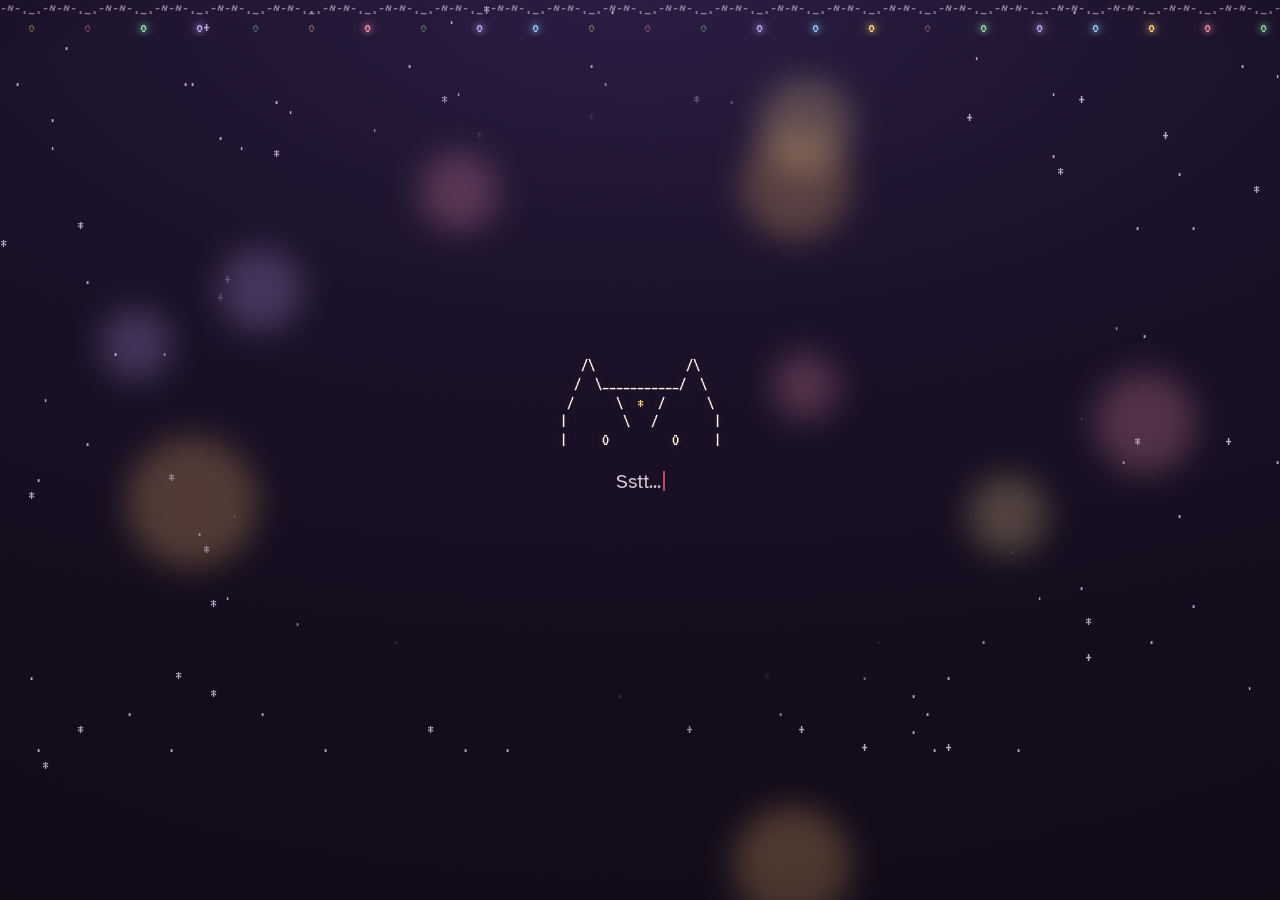
==== commit 433620e6: "Kejutan: piringan vinyl dengan sampul, lagu ikut terkunci, 20 foto" ====
--- a/kejutan/index.html
+++ b/kejutan/index.html
@@ -131,19 +131,24 @@
   </section>
 </main>
 
-<!-- TV Pranala: lagu diputar dari YouTube resmi (beabadoobee - Glue Song) -->
-<aside class="tv" id="tv" hidden aria-label="Pemutar lagu">
-  <pre class="antena" aria-hidden="true">\     /
- \   /
-  \_/</pre>
-  <div class="tv-badan">
-    <div class="tv-layar"><div id="yt"></div></div>
-    <div class="tv-info">
-      <span>Glue Song<small>beabadoobee</small></span>
-      <span class="kenop" aria-hidden="true"><i id="lampu-tv"></i><i></i></span>
-    </div>
+<!-- Piringan vinyl: lagu & sampul ikut terkunci di kenangan.dat (hanya terbuka dengan sandi) -->
+<aside class="vinyl" id="vinyl" hidden aria-label="Pemutar lagu">
+  <div class="meja">
+    <button class="piringan" id="piringan" type="button" aria-label="Putar atau jeda lagu">
+      <span class="label"><img id="sampul" alt="" hidden><pre class="label-ascii" id="label-ascii" aria-hidden="true"> /\_/\
+(O w O)</pre></span>
+      <span class="poros"></span>
+    </button>
+    <span class="kilap" aria-hidden="true"></span>
+    <span class="lengan" aria-hidden="true"><i></i></span>
+    <span class="not-vinyl" aria-hidden="true"><b>♪</b><b>♫</b><b>♪</b></span>
   </div>
-  <p class="tv-petunjuk" id="tv-petunjuk" hidden>tekan ▶ di TV untuk memutar lagunya</p>
+  <div class="vinyl-info">
+    <span class="judul-lagu" id="judul-lagu">Glue Song</span>
+    <span class="artis" id="artis">beabadoobee</span>
+    <span class="waktu" id="waktu"></span>
+  </div>
+  <p class="vinyl-petunjuk" id="vinyl-petunjuk" hidden>ketuk piringannya untuk memutar lagu</p>
 </aside>
 
 <button class="suara" id="suara" type="button" aria-pressed="true" hidden>musik: nyala</button>
--- a/kejutan/kejutan.css
+++ b/kejutan/kejutan.css
@@ -46,7 +46,14 @@
 .cahaya-lilin { position: absolute; inset: 0; opacity: var(--glow, 0);
   background: radial-gradient(circle at 50% 44%, rgba(255, 186, 100, .55) 0, rgba(255, 150, 90, .18) 22%, transparent 48%); }
 .bintang, .untaian, .bendera { position: absolute; left: 0; right: 0; margin: 0; font: 18px/18px var(--vt); white-space: pre; overflow: hidden; }
-.bintang { top: 0; color: #e9ddff; opacity: .75; transition: opacity 1.8s; }
+.bintang { top: 0; color: #e9ddff; opacity: .75; transition: opacity 1.8s;
+  /* bagian tengah (tempat teks & Pranala) dibiarkan kosong: bintang tidak terselip di antara huruf */
+  -webkit-mask-image: radial-gradient(ellipse 40% 44% at 50% 52%, transparent 82%, #000 100%);
+  mask-image: radial-gradient(ellipse 40% 44% at 50% 52%, transparent 82%, #000 100%); }
+@media (max-width: 620px) {
+  .bintang { -webkit-mask-image: radial-gradient(ellipse 66% 40% at 50% 50%, transparent 82%, #000 100%);
+    mask-image: radial-gradient(ellipse 66% 40% at 50% 50%, transparent 82%, #000 100%); }
+}
 body.terang .bintang { opacity: .18; color: #fff; }
 .untaian { top: 0; color: #8b7896; }
 body.terang .untaian { color: #c9a9b5; }
@@ -199,19 +206,44 @@
 .aksi { display: flex; justify-content: center; flex-wrap: wrap; gap: 6px 18px; margin-bottom: 12px; color: var(--tinta); }
 .kembali { color: var(--mawar-tua); font-size: 16px; }
 
-/* ---------- TV Pranala: pemutar lagu ---------- */
-.tv { position: fixed; left: 18px; bottom: 18px; z-index: 6; width: 236px; text-align: center; animation: muncul .9s ease both; }
-.tv .antena { margin: 0 0 -4px; font: 18px/1 var(--vt); color: var(--tinta-lembut); white-space: pre; }
-.tv-badan { background: linear-gradient(180deg, #f7cbd6, #e9a8bb); border-radius: 22px; padding: 14px 14px 10px;
-  box-shadow: inset 0 -5px 0 rgba(90, 40, 60, .14), 0 18px 34px -18px rgba(60, 30, 50, .7); }
-.tv-layar { width: 200px; height: 200px; margin: 0 auto; border-radius: 12px; overflow: hidden; background: #140c19; box-shadow: 0 0 0 4px #5b3550; }
-.tv-layar iframe, .tv-layar > div { width: 200px; height: 200px; display: block; border: 0; }
-.tv-info { display: flex; align-items: center; justify-content: space-between; gap: 8px; margin-top: 9px; font: 18px/1.1 var(--vt); color: var(--tinta); text-align: left; }
-.tv-info small { display: block; font-size: 15px; color: var(--tinta-lembut); }
-.kenop { display: flex; gap: 6px; }
-.kenop i { width: 14px; height: 14px; border-radius: 50%; background: #fff3f5; box-shadow: inset 0 -2px 0 rgba(0, 0, 0, .15); }
-.kenop i.nyala { background: #8ad6aa; box-shadow: 0 0 8px #8ad6aa; }
-.tv-petunjuk { font: 17px var(--vt); color: var(--tinta-lembut); margin: 8px 0 0; }
+/* ---------- piringan vinyl: pemutar lagu ---------- */
+.vinyl { position: fixed; left: 20px; bottom: 20px; z-index: 6; width: 230px; animation: muncul .9s ease both; }
+.meja { position: relative; width: 230px; height: 196px; border-radius: 20px; padding: 14px;
+  background: linear-gradient(160deg, #f6dccd, #e8c0ad);
+  box-shadow: inset 0 -5px 0 rgba(110, 60, 40, .16), inset 0 2px 0 rgba(255, 255, 255, .5), 0 20px 36px -18px rgba(60, 30, 50, .7); }
+.piringan { position: absolute; left: 14px; top: 14px; width: 168px; height: 168px; border-radius: 50%; border: 0; padding: 0; cursor: pointer;
+  background:
+    radial-gradient(circle, transparent 0 29%, rgba(255, 255, 255, .05) 29.5% 30%, transparent 30.5%),
+    repeating-radial-gradient(circle, #19121a 0 1.2px, #2b2230 1.2px 2.6px);
+  box-shadow: 0 0 0 3px #120c14, 0 8px 18px -6px rgba(0, 0, 0, .6);
+  animation: putar 1.8s linear infinite; animation-play-state: paused; }
+.vinyl.main .piringan { animation-play-state: running; }
+@keyframes putar { to { transform: rotate(360deg); } }
+.piringan .label { position: absolute; left: 50%; top: 50%; width: 42%; height: 42%; margin: -21% 0 0 -21%; border-radius: 50%; overflow: hidden;
+  background: radial-gradient(circle at 35% 30%, #f9a9c0, #d9557d); display: grid; place-items: center; }
+.piringan .label img { width: 100%; height: 100%; object-fit: cover; display: block; }
+.label-ascii { margin: 0; font: 11px/1 var(--vt); color: #fff4f7; white-space: pre; }
+.piringan .poros { position: absolute; left: 50%; top: 50%; width: 9px; height: 9px; margin: -4.5px 0 0 -4.5px; border-radius: 50%;
+  background: radial-gradient(circle at 35% 30%, #fff, #b9b0b6); box-shadow: 0 0 0 2px rgba(0, 0, 0, .25); }
+.kilap { position: absolute; left: 14px; top: 14px; width: 168px; height: 168px; border-radius: 50%; pointer-events: none;   /* kilau diam: piringan terasa berputar */
+  background: conic-gradient(from 20deg, transparent 0 8%, rgba(255, 255, 255, .13) 12%, transparent 18% 50%, rgba(255, 255, 255, .1) 56%, transparent 62%); }
+.lengan { position: absolute; right: 16px; top: 16px; width: 18px; height: 18px; border-radius: 50%; background: radial-gradient(circle at 35% 30%, #fff, #c9bfc5);
+  box-shadow: 0 2px 4px rgba(0, 0, 0, .3); transform-origin: 50% 50%; transform: rotate(-26deg); transition: transform 1s cubic-bezier(.4, 0, .2, 1); }
+.lengan i { position: absolute; left: 7px; top: 9px; width: 4px; height: 118px; border-radius: 2px; background: linear-gradient(90deg, #ddd5da, #a99ea6);
+  transform-origin: 2px 0; transform: rotate(24deg); }
+.lengan i::after { content: ""; position: absolute; left: -4px; bottom: -14px; width: 12px; height: 18px; border-radius: 3px; background: #4a2a3e; }
+.vinyl.main .lengan { transform: rotate(0deg); }
+.not-vinyl { position: absolute; right: 22px; bottom: 30px; font: 20px var(--vt); color: var(--mawar-tua); pointer-events: none; }
+.not-vinyl b { position: absolute; right: 0; bottom: 0; font-weight: 400; opacity: 0; }
+.vinyl.main .not-vinyl b { animation: notNaik 3.6s ease-in infinite; }
+.vinyl.main .not-vinyl b:nth-child(2) { animation-delay: 1.2s; right: 12px; color: #8e7ae0; }
+.vinyl.main .not-vinyl b:nth-child(3) { animation-delay: 2.4s; right: -8px; color: #e0a23a; }
+@keyframes notNaik { 10% { opacity: .9; } 100% { transform: translate(-14px, -70px) rotate(-12deg); opacity: 0; } }
+.vinyl-info { display: grid; grid-template-columns: 1fr auto; align-items: end; gap: 0 10px; padding: 9px 6px 0; color: var(--tinta); }
+.judul-lagu { font: 26px/1 var(--tangan); }
+.artis { font: 17px/1.2 var(--vt); color: var(--tinta-lembut); grid-row: 2; }
+.waktu { font: 17px var(--vt); color: var(--tinta-lembut); grid-row: 1 / span 2; grid-column: 2; }
+.vinyl-petunjuk { font: 18px var(--vt); color: var(--mawar-tua); margin: 6px 6px 0; animation: denyut 1.8s ease-in-out infinite; }
 
 dialog { border: 0; padding: 14px; border-radius: 4px; max-width: min(92vw, 720px); background: #fff; color: var(--tinta); }
 dialog::backdrop { background: rgba(28, 20, 36, .8); }
@@ -219,8 +251,21 @@
 dialog p { font: 22px var(--tangan); text-align: center; margin: 10px 0 0; }
 .tutup { position: absolute; right: 8px; top: 4px; border: 0; background: none; font-size: 30px; cursor: pointer; color: var(--tinta); }
 
+/* layar sempit: pil kecil mengambang di bawah (piringan mungil + judul) agar foto tetap lega */
 @media (max-width: 1099px) {
-  .tv { position: relative; left: auto; bottom: auto; margin: 0 auto 36px; z-index: 2; }
+  body.berlagu main { padding-bottom: 110px; }
+  .vinyl { left: 50%; bottom: 12px; transform: translateX(-50%); width: auto; display: flex; align-items: center; gap: 12px;
+    background: rgba(255, 248, 244, .92); border-radius: 999px; padding: 8px 18px 8px 8px; box-shadow: 0 12px 28px -14px rgba(60, 30, 50, .7);
+    animation: none; -webkit-backdrop-filter: blur(6px); backdrop-filter: blur(6px); }
+  .meja { width: 64px; height: 64px; padding: 0; border-radius: 50%; background: none; box-shadow: none; }
+  .piringan, .kilap { left: 0; top: 0; width: 64px; height: 64px; }
+  .piringan { box-shadow: 0 0 0 2px #120c14, 0 4px 10px -4px rgba(0, 0, 0, .6); }
+  .label-ascii { font-size: 6px; }
+  .lengan { display: none; }
+  .not-vinyl { right: -6px; bottom: 34px; }
+  .vinyl-info { padding: 0; min-width: 190px; white-space: nowrap; }
+  .judul-lagu { font-size: 22px; }
+  .vinyl-petunjuk { position: absolute; left: 0; right: 0; bottom: 100%; margin: 0 0 8px; text-align: center; }
 }
 @media (max-width: 620px) {
   main { padding: 56px 14px 40px; }
@@ -231,7 +276,9 @@
   .polaroid.hiasan { width: 220px; height: 260px; }
 }
 @media (prefers-reduced-motion: reduce) {
-  .adegan, .tv, .polaroid.masuk, .polaroid.keluar, .ketuk { animation: none; }
+  .adegan, .vinyl, .polaroid.masuk, .polaroid.keluar, .ketuk, .vinyl-petunjuk { animation: none; }
+  .vinyl.main .piringan { animation-duration: 6s; }
+  .vinyl.main .not-vinyl b { animation: none; }
   .bokeh i { animation: none; }
   .amplop .tutup, .amplop .dalam, .amplop .segel { transition: none; }
 }
